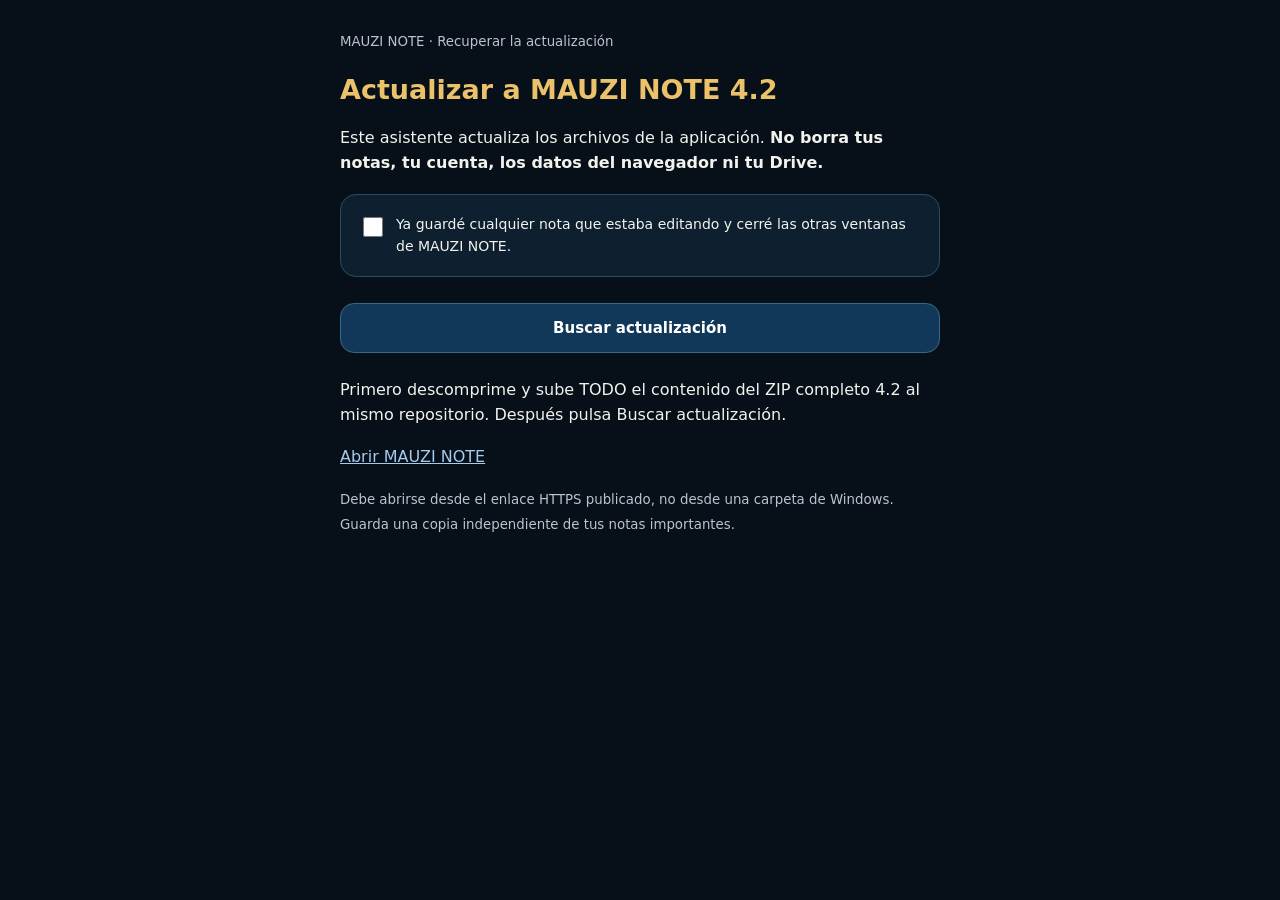
==== ACTUALIZAR.html @ 9f1dcf54 "Add files via upload" ====
<!doctype html><html lang="es"><head><meta charset="utf-8"><meta name="viewport" content="width=device-width,initial-scale=1"><meta name="theme-color" content="#0c2135"><title>Actualizar MAUZI NOTE</title><style>
*{box-sizing:border-box}body{margin:0;background:#070f19;color:#f3f3ed;font:16px/1.6 system-ui,sans-serif}main{max-width:640px;margin:auto;padding:28px 20px 55px}h1{color:#ebc16a;font-size:27px;line-height:1.3}a{color:#a4caee}button{width:100%;border:1px solid #38698c;border-radius:14px;padding:15px;background:#123859;color:#fff;font:700 15px system-ui;cursor:pointer;margin:8px 0}button:disabled{opacity:.5;cursor:default}.panel{padding:18px;background:#0e2030;border-radius:16px;border:1px solid #294c65;margin:18px 0}label{display:flex;gap:10px;align-items:start;font-size:14px}input{min-width:20px;height:20px;margin-top:4px}small{color:#bcc3ce}#state{white-space:pre-line;overflow-wrap:anywhere}[hidden]{display:none!important}</style></head><body><main>
<small>MAUZI NOTE · Recuperar la actualización</small><h1>Actualizar a MAUZI NOTE 4.2</h1>
<p>Este asistente actualiza los archivos de la aplicación. <strong>No borra tus notas, tu cuenta, los datos del navegador ni tu Drive.</strong></p>
<div class="panel"><label><input id="saved" type="checkbox"><span>Ya guardé cualquier nota que estaba editando y cerré las otras ventanas de MAUZI NOTE.</span></label></div>
<button id="check" type="button">Buscar actualización</button><p id="state" role="status">Primero descomprime y sube TODO el contenido del ZIP completo 4.2 al mismo repositorio. Después pulsa Buscar actualización.</p>
<button id="apply" type="button" hidden disabled>Aplicar y abrir MAUZI NOTE</button>
<p><a href="./">Abrir MAUZI NOTE</a></p><small>Debe abrirse desde el enlace HTTPS publicado, no desde una carpeta de Windows. Guarda una copia independiente de tus notas importantes.</small>
<script>
(()=>{'use strict';
 const $=id=>document.getElementById(id);let reg=null,target=null;
 function controls(){ $('apply').disabled=!$('saved').checked; }
 function display(){target=reg?.waiting||reg?.active;if(reg?.waiting){$('apply').hidden=false;$('state').textContent='La actualización está descargada. Marca la casilla y pulsa Aplicar.';}else if(reg?.installing){$('state').textContent='Descargando los archivos y las Biblias. Mantén internet activo…';const w=reg.installing;w.addEventListener('statechange',()=>{if(w.state==='redundant')$('state').textContent='Faltan archivos o se interrumpió la descarga. Revisa que subiste todo el ZIP. No borres los datos.';else display();});}else if(reg?.active){$('apply').hidden=false;$('state').textContent='Hay una versión activa. Marca la casilla y pulsa el botón para abrirla.';}controls();}
 $('saved').onchange=controls;
 $('check').onclick=async()=>{if(!window.isSecureContext||!('serviceWorker'in navigator)||location.protocol==='file:'){ $('state').textContent='Abre este asistente desde https://rulymauzi-byte.github.io/MAUZI-NOTE/ACTUALIZAR.html';return;} $('check').disabled=true;$('state').textContent='Comprobando…';try{reg=await navigator.serviceWorker.register('./sw.js',{scope:'./',updateViaCache:'none'});reg.addEventListener('updatefound',display);await reg.update();display();}catch(e){$('state').textContent='No se pudo comprobar. Mantén internet activo y verifica que sw.js esté publicado. '+e.message;}finally{$('check').disabled=false;}};
 $('apply').onclick=()=>{if(!$('saved').checked||!reg)return;const waiting=reg.waiting;if(!waiting){location.replace('./');return;}$('apply').disabled=true;$('state').textContent='Aplicando…';let done=false;function open(){if(done)return;done=true;location.replace('./');}navigator.serviceWorker.addEventListener('controllerchange',open,{once:true});waiting.addEventListener('statechange',()=>{if(waiting.state==='activated')open();});waiting.postMessage({type:'SKIP_WAITING'});setTimeout(()=>{if(!done){$('state').textContent='La actualización se solicitó. Cierra las demás ventanas y vuelve a pulsar el botón.';$('apply').disabled=false;}},15000);};
})();
</script></main></body></html>
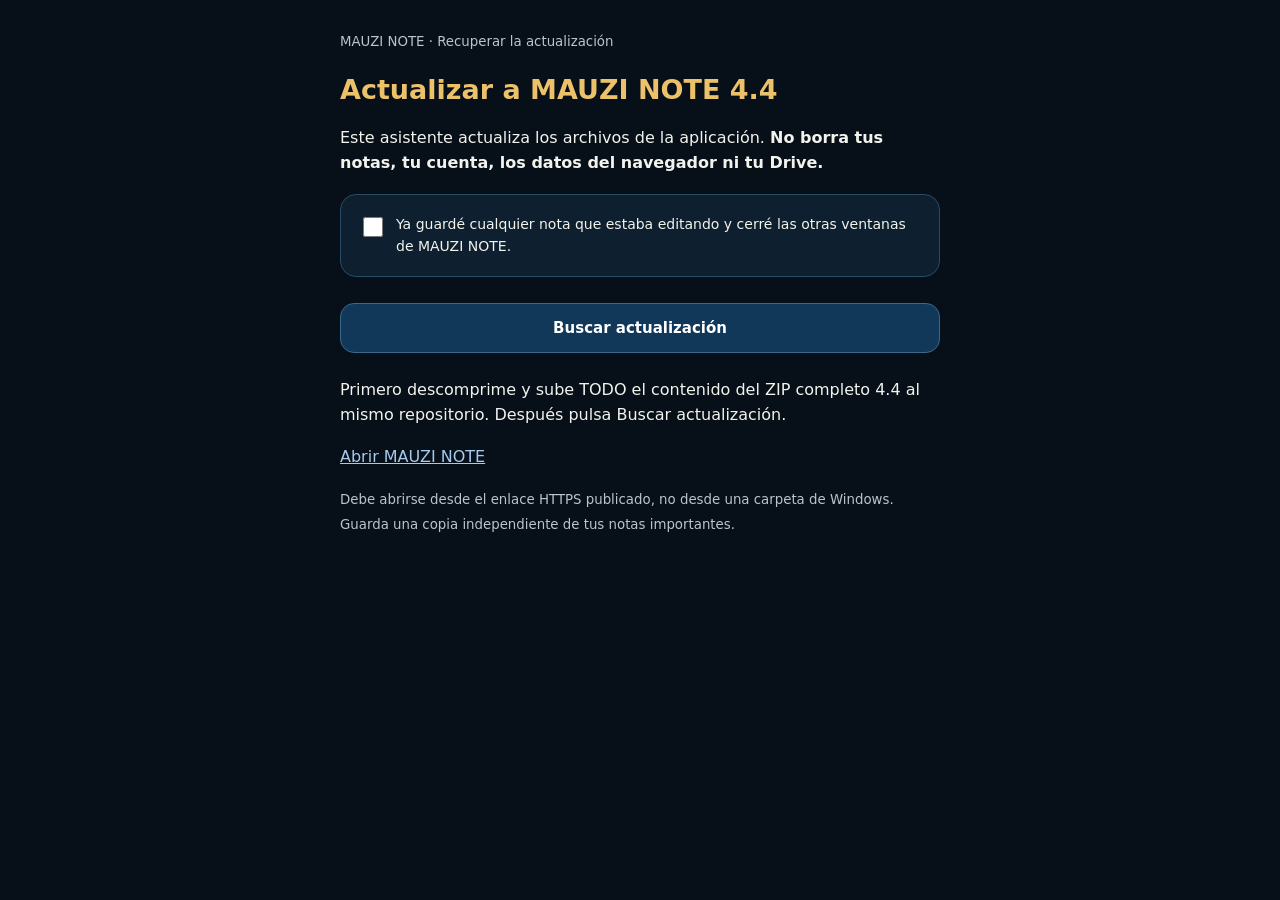
==== commit 31c8da70: "Add files via upload" ====
--- a/ACTUALIZAR.html
+++ b/ACTUALIZAR.html
@@ -1,9 +1,9 @@
 <!doctype html><html lang="es"><head><meta charset="utf-8"><meta name="viewport" content="width=device-width,initial-scale=1"><meta name="theme-color" content="#0c2135"><title>Actualizar MAUZI NOTE</title><style>
 *{box-sizing:border-box}body{margin:0;background:#070f19;color:#f3f3ed;font:16px/1.6 system-ui,sans-serif}main{max-width:640px;margin:auto;padding:28px 20px 55px}h1{color:#ebc16a;font-size:27px;line-height:1.3}a{color:#a4caee}button{width:100%;border:1px solid #38698c;border-radius:14px;padding:15px;background:#123859;color:#fff;font:700 15px system-ui;cursor:pointer;margin:8px 0}button:disabled{opacity:.5;cursor:default}.panel{padding:18px;background:#0e2030;border-radius:16px;border:1px solid #294c65;margin:18px 0}label{display:flex;gap:10px;align-items:start;font-size:14px}input{min-width:20px;height:20px;margin-top:4px}small{color:#bcc3ce}#state{white-space:pre-line;overflow-wrap:anywhere}[hidden]{display:none!important}</style></head><body><main>
-<small>MAUZI NOTE · Recuperar la actualización</small><h1>Actualizar a MAUZI NOTE 4.2</h1>
+<small>MAUZI NOTE · Recuperar la actualización</small><h1>Actualizar a MAUZI NOTE 4.4</h1>
 <p>Este asistente actualiza los archivos de la aplicación. <strong>No borra tus notas, tu cuenta, los datos del navegador ni tu Drive.</strong></p>
 <div class="panel"><label><input id="saved" type="checkbox"><span>Ya guardé cualquier nota que estaba editando y cerré las otras ventanas de MAUZI NOTE.</span></label></div>
-<button id="check" type="button">Buscar actualización</button><p id="state" role="status">Primero descomprime y sube TODO el contenido del ZIP completo 4.2 al mismo repositorio. Después pulsa Buscar actualización.</p>
+<button id="check" type="button">Buscar actualización</button><p id="state" role="status">Primero descomprime y sube TODO el contenido del ZIP completo 4.4 al mismo repositorio. Después pulsa Buscar actualización.</p>
 <button id="apply" type="button" hidden disabled>Aplicar y abrir MAUZI NOTE</button>
 <p><a href="./">Abrir MAUZI NOTE</a></p><small>Debe abrirse desde el enlace HTTPS publicado, no desde una carpeta de Windows. Guarda una copia independiente de tus notas importantes.</small>
 <script>
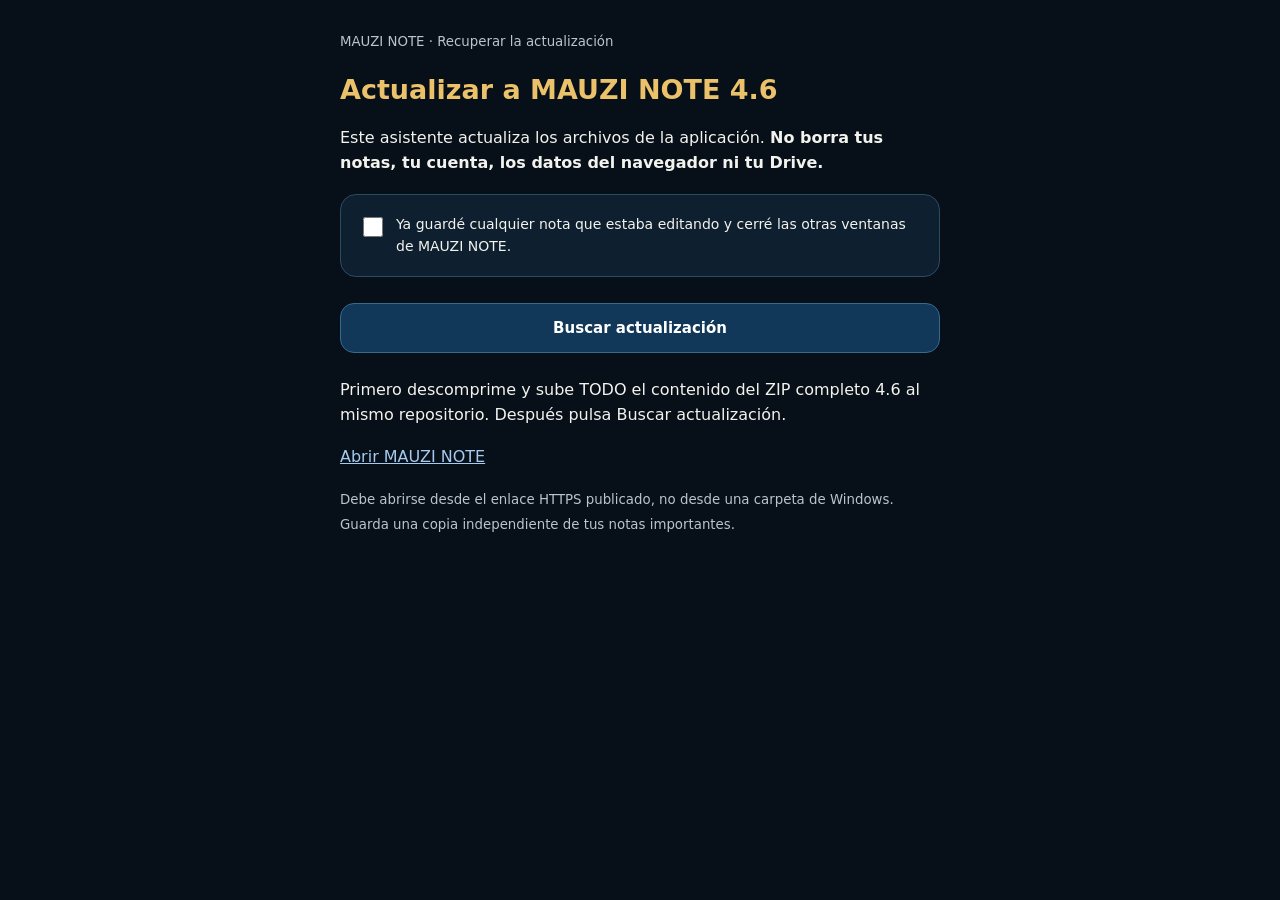
==== commit 7958ca79: "Add files via upload" ====
--- a/ACTUALIZAR.html
+++ b/ACTUALIZAR.html
@@ -1,9 +1,9 @@
 <!doctype html><html lang="es"><head><meta charset="utf-8"><meta name="viewport" content="width=device-width,initial-scale=1"><meta name="theme-color" content="#0c2135"><title>Actualizar MAUZI NOTE</title><style>
 *{box-sizing:border-box}body{margin:0;background:#070f19;color:#f3f3ed;font:16px/1.6 system-ui,sans-serif}main{max-width:640px;margin:auto;padding:28px 20px 55px}h1{color:#ebc16a;font-size:27px;line-height:1.3}a{color:#a4caee}button{width:100%;border:1px solid #38698c;border-radius:14px;padding:15px;background:#123859;color:#fff;font:700 15px system-ui;cursor:pointer;margin:8px 0}button:disabled{opacity:.5;cursor:default}.panel{padding:18px;background:#0e2030;border-radius:16px;border:1px solid #294c65;margin:18px 0}label{display:flex;gap:10px;align-items:start;font-size:14px}input{min-width:20px;height:20px;margin-top:4px}small{color:#bcc3ce}#state{white-space:pre-line;overflow-wrap:anywhere}[hidden]{display:none!important}</style></head><body><main>
-<small>MAUZI NOTE · Recuperar la actualización</small><h1>Actualizar a MAUZI NOTE 4.4</h1>
+<small>MAUZI NOTE · Recuperar la actualización</small><h1>Actualizar a MAUZI NOTE 4.6</h1>
 <p>Este asistente actualiza los archivos de la aplicación. <strong>No borra tus notas, tu cuenta, los datos del navegador ni tu Drive.</strong></p>
 <div class="panel"><label><input id="saved" type="checkbox"><span>Ya guardé cualquier nota que estaba editando y cerré las otras ventanas de MAUZI NOTE.</span></label></div>
-<button id="check" type="button">Buscar actualización</button><p id="state" role="status">Primero descomprime y sube TODO el contenido del ZIP completo 4.4 al mismo repositorio. Después pulsa Buscar actualización.</p>
+<button id="check" type="button">Buscar actualización</button><p id="state" role="status">Primero descomprime y sube TODO el contenido del ZIP completo 4.6 al mismo repositorio. Después pulsa Buscar actualización.</p>
 <button id="apply" type="button" hidden disabled>Aplicar y abrir MAUZI NOTE</button>
 <p><a href="./">Abrir MAUZI NOTE</a></p><small>Debe abrirse desde el enlace HTTPS publicado, no desde una carpeta de Windows. Guarda una copia independiente de tus notas importantes.</small>
 <script>
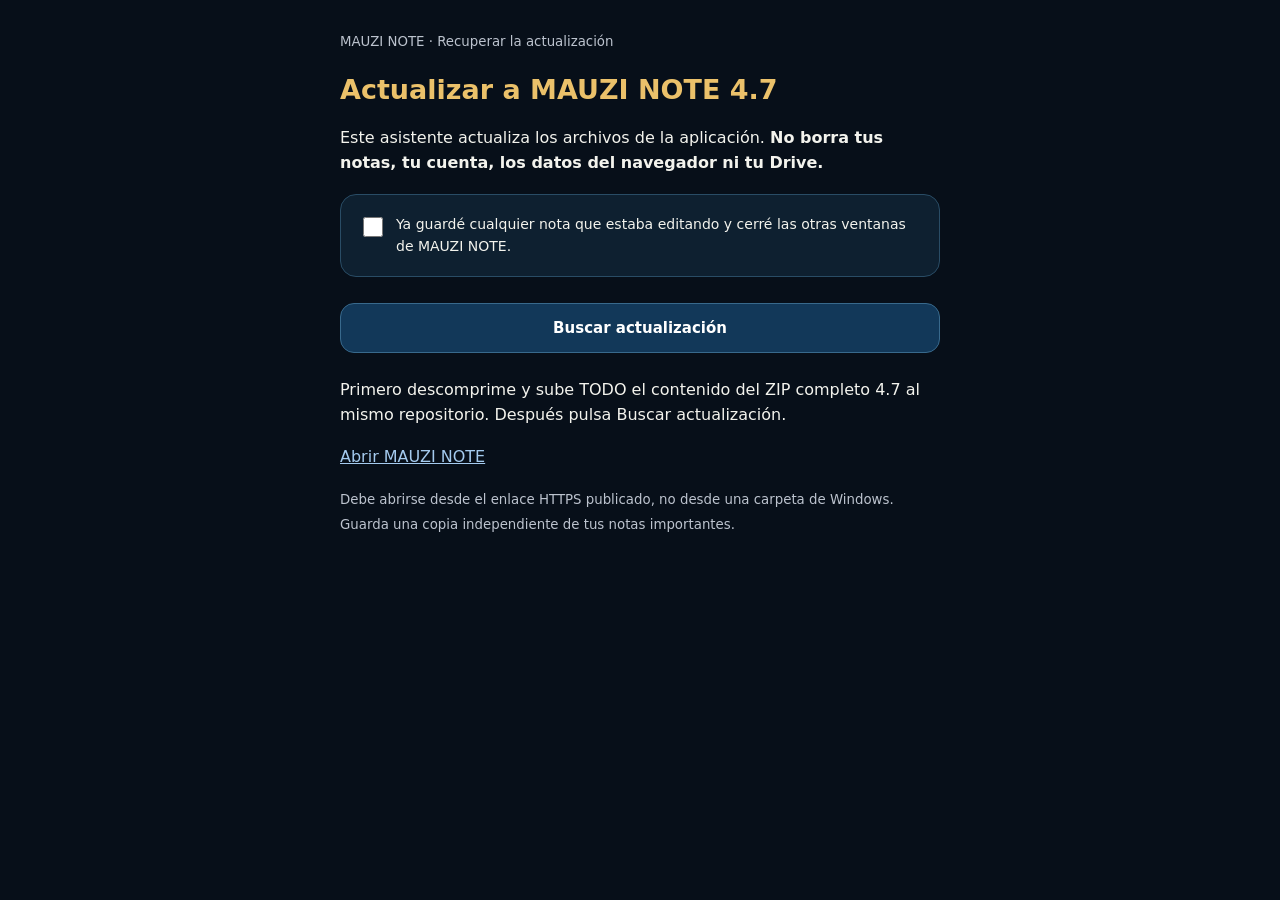
==== commit 90aa7c26: "Add files via upload" ====
--- a/ACTUALIZAR.html
+++ b/ACTUALIZAR.html
@@ -1,9 +1,9 @@
 <!doctype html><html lang="es"><head><meta charset="utf-8"><meta name="viewport" content="width=device-width,initial-scale=1"><meta name="theme-color" content="#0c2135"><title>Actualizar MAUZI NOTE</title><style>
 *{box-sizing:border-box}body{margin:0;background:#070f19;color:#f3f3ed;font:16px/1.6 system-ui,sans-serif}main{max-width:640px;margin:auto;padding:28px 20px 55px}h1{color:#ebc16a;font-size:27px;line-height:1.3}a{color:#a4caee}button{width:100%;border:1px solid #38698c;border-radius:14px;padding:15px;background:#123859;color:#fff;font:700 15px system-ui;cursor:pointer;margin:8px 0}button:disabled{opacity:.5;cursor:default}.panel{padding:18px;background:#0e2030;border-radius:16px;border:1px solid #294c65;margin:18px 0}label{display:flex;gap:10px;align-items:start;font-size:14px}input{min-width:20px;height:20px;margin-top:4px}small{color:#bcc3ce}#state{white-space:pre-line;overflow-wrap:anywhere}[hidden]{display:none!important}</style></head><body><main>
-<small>MAUZI NOTE · Recuperar la actualización</small><h1>Actualizar a MAUZI NOTE 4.6</h1>
+<small>MAUZI NOTE · Recuperar la actualización</small><h1>Actualizar a MAUZI NOTE 4.7</h1>
 <p>Este asistente actualiza los archivos de la aplicación. <strong>No borra tus notas, tu cuenta, los datos del navegador ni tu Drive.</strong></p>
 <div class="panel"><label><input id="saved" type="checkbox"><span>Ya guardé cualquier nota que estaba editando y cerré las otras ventanas de MAUZI NOTE.</span></label></div>
-<button id="check" type="button">Buscar actualización</button><p id="state" role="status">Primero descomprime y sube TODO el contenido del ZIP completo 4.6 al mismo repositorio. Después pulsa Buscar actualización.</p>
+<button id="check" type="button">Buscar actualización</button><p id="state" role="status">Primero descomprime y sube TODO el contenido del ZIP completo 4.7 al mismo repositorio. Después pulsa Buscar actualización.</p>
 <button id="apply" type="button" hidden disabled>Aplicar y abrir MAUZI NOTE</button>
 <p><a href="./">Abrir MAUZI NOTE</a></p><small>Debe abrirse desde el enlace HTTPS publicado, no desde una carpeta de Windows. Guarda una copia independiente de tus notas importantes.</small>
 <script>
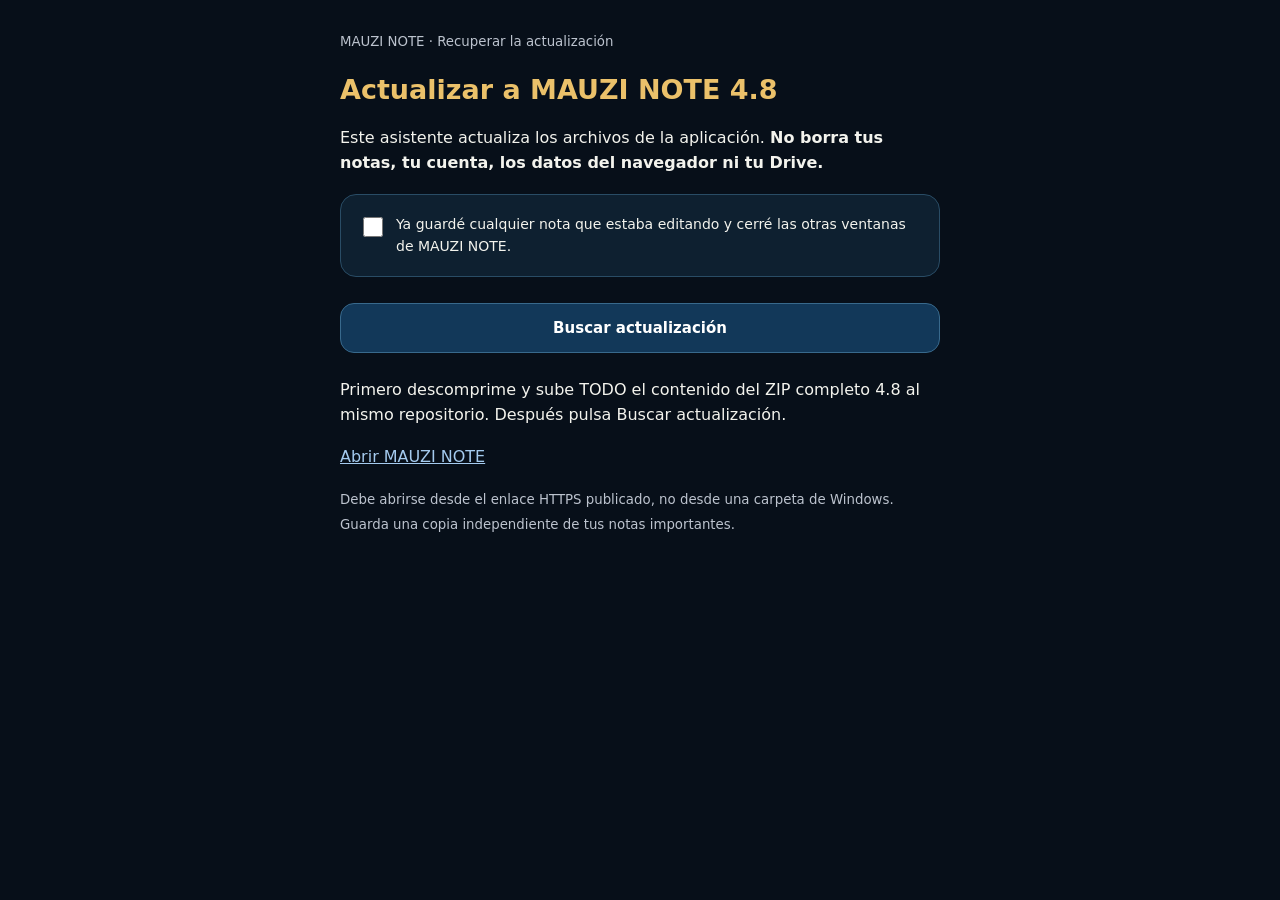
==== commit 8aec4f5b: "Add files via upload" ====
--- a/ACTUALIZAR.html
+++ b/ACTUALIZAR.html
@@ -1,9 +1,9 @@
 <!doctype html><html lang="es"><head><meta charset="utf-8"><meta name="viewport" content="width=device-width,initial-scale=1"><meta name="theme-color" content="#0c2135"><title>Actualizar MAUZI NOTE</title><style>
 *{box-sizing:border-box}body{margin:0;background:#070f19;color:#f3f3ed;font:16px/1.6 system-ui,sans-serif}main{max-width:640px;margin:auto;padding:28px 20px 55px}h1{color:#ebc16a;font-size:27px;line-height:1.3}a{color:#a4caee}button{width:100%;border:1px solid #38698c;border-radius:14px;padding:15px;background:#123859;color:#fff;font:700 15px system-ui;cursor:pointer;margin:8px 0}button:disabled{opacity:.5;cursor:default}.panel{padding:18px;background:#0e2030;border-radius:16px;border:1px solid #294c65;margin:18px 0}label{display:flex;gap:10px;align-items:start;font-size:14px}input{min-width:20px;height:20px;margin-top:4px}small{color:#bcc3ce}#state{white-space:pre-line;overflow-wrap:anywhere}[hidden]{display:none!important}</style></head><body><main>
-<small>MAUZI NOTE · Recuperar la actualización</small><h1>Actualizar a MAUZI NOTE 4.7</h1>
+<small>MAUZI NOTE · Recuperar la actualización</small><h1>Actualizar a MAUZI NOTE 4.8</h1>
 <p>Este asistente actualiza los archivos de la aplicación. <strong>No borra tus notas, tu cuenta, los datos del navegador ni tu Drive.</strong></p>
 <div class="panel"><label><input id="saved" type="checkbox"><span>Ya guardé cualquier nota que estaba editando y cerré las otras ventanas de MAUZI NOTE.</span></label></div>
-<button id="check" type="button">Buscar actualización</button><p id="state" role="status">Primero descomprime y sube TODO el contenido del ZIP completo 4.7 al mismo repositorio. Después pulsa Buscar actualización.</p>
+<button id="check" type="button">Buscar actualización</button><p id="state" role="status">Primero descomprime y sube TODO el contenido del ZIP completo 4.8 al mismo repositorio. Después pulsa Buscar actualización.</p>
 <button id="apply" type="button" hidden disabled>Aplicar y abrir MAUZI NOTE</button>
 <p><a href="./">Abrir MAUZI NOTE</a></p><small>Debe abrirse desde el enlace HTTPS publicado, no desde una carpeta de Windows. Guarda una copia independiente de tus notas importantes.</small>
 <script>
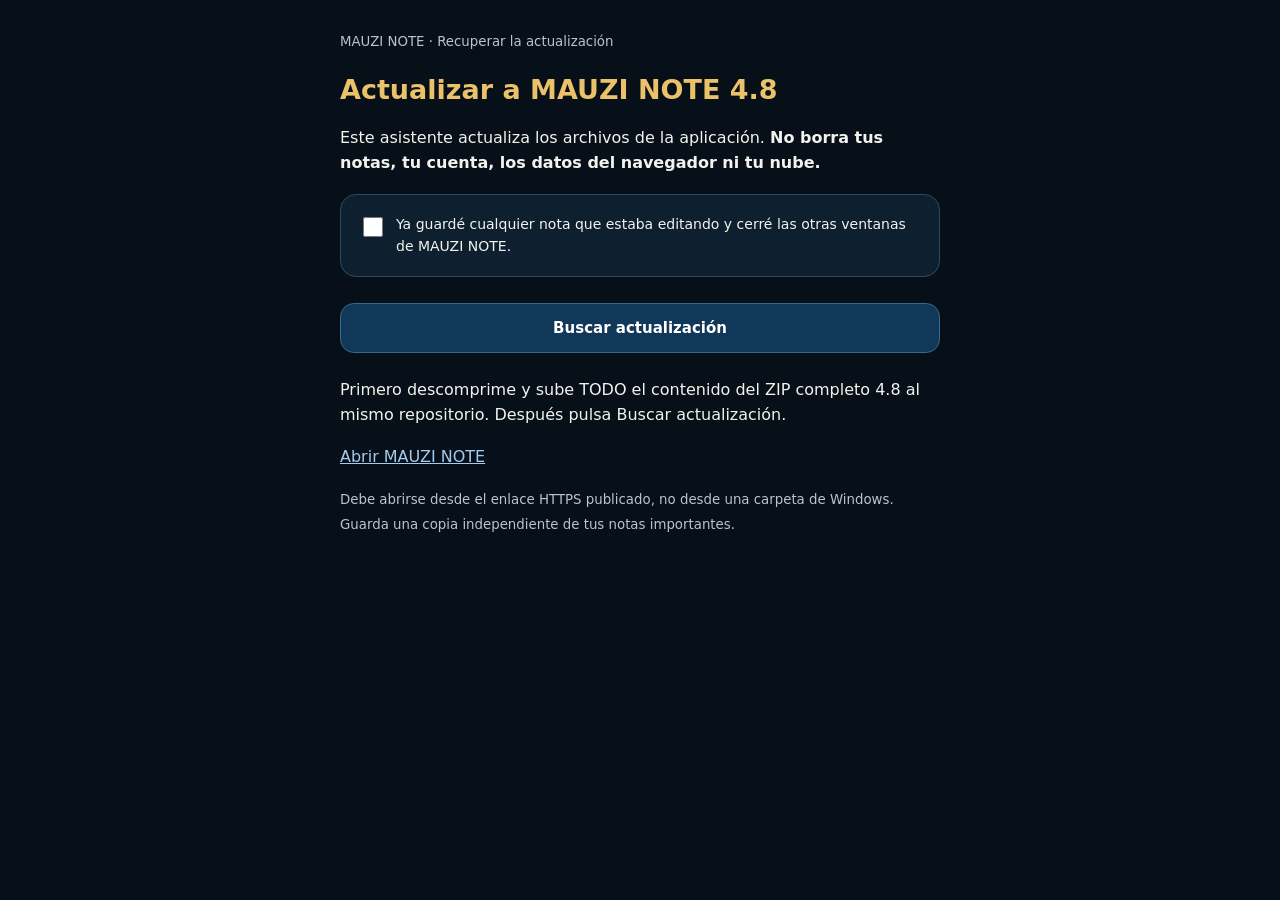
==== commit a3983bde: "Add files via upload" ====
--- a/ACTUALIZAR.html
+++ b/ACTUALIZAR.html
@@ -1,7 +1,7 @@
 <!doctype html><html lang="es"><head><meta charset="utf-8"><meta name="viewport" content="width=device-width,initial-scale=1"><meta name="theme-color" content="#0c2135"><title>Actualizar MAUZI NOTE</title><style>
 *{box-sizing:border-box}body{margin:0;background:#070f19;color:#f3f3ed;font:16px/1.6 system-ui,sans-serif}main{max-width:640px;margin:auto;padding:28px 20px 55px}h1{color:#ebc16a;font-size:27px;line-height:1.3}a{color:#a4caee}button{width:100%;border:1px solid #38698c;border-radius:14px;padding:15px;background:#123859;color:#fff;font:700 15px system-ui;cursor:pointer;margin:8px 0}button:disabled{opacity:.5;cursor:default}.panel{padding:18px;background:#0e2030;border-radius:16px;border:1px solid #294c65;margin:18px 0}label{display:flex;gap:10px;align-items:start;font-size:14px}input{min-width:20px;height:20px;margin-top:4px}small{color:#bcc3ce}#state{white-space:pre-line;overflow-wrap:anywhere}[hidden]{display:none!important}</style></head><body><main>
 <small>MAUZI NOTE · Recuperar la actualización</small><h1>Actualizar a MAUZI NOTE 4.8</h1>
-<p>Este asistente actualiza los archivos de la aplicación. <strong>No borra tus notas, tu cuenta, los datos del navegador ni tu Drive.</strong></p>
+<p>Este asistente actualiza los archivos de la aplicación. <strong>No borra tus notas, tu cuenta, los datos del navegador ni tu nube.</strong></p>
 <div class="panel"><label><input id="saved" type="checkbox"><span>Ya guardé cualquier nota que estaba editando y cerré las otras ventanas de MAUZI NOTE.</span></label></div>
 <button id="check" type="button">Buscar actualización</button><p id="state" role="status">Primero descomprime y sube TODO el contenido del ZIP completo 4.8 al mismo repositorio. Después pulsa Buscar actualización.</p>
 <button id="apply" type="button" hidden disabled>Aplicar y abrir MAUZI NOTE</button>
